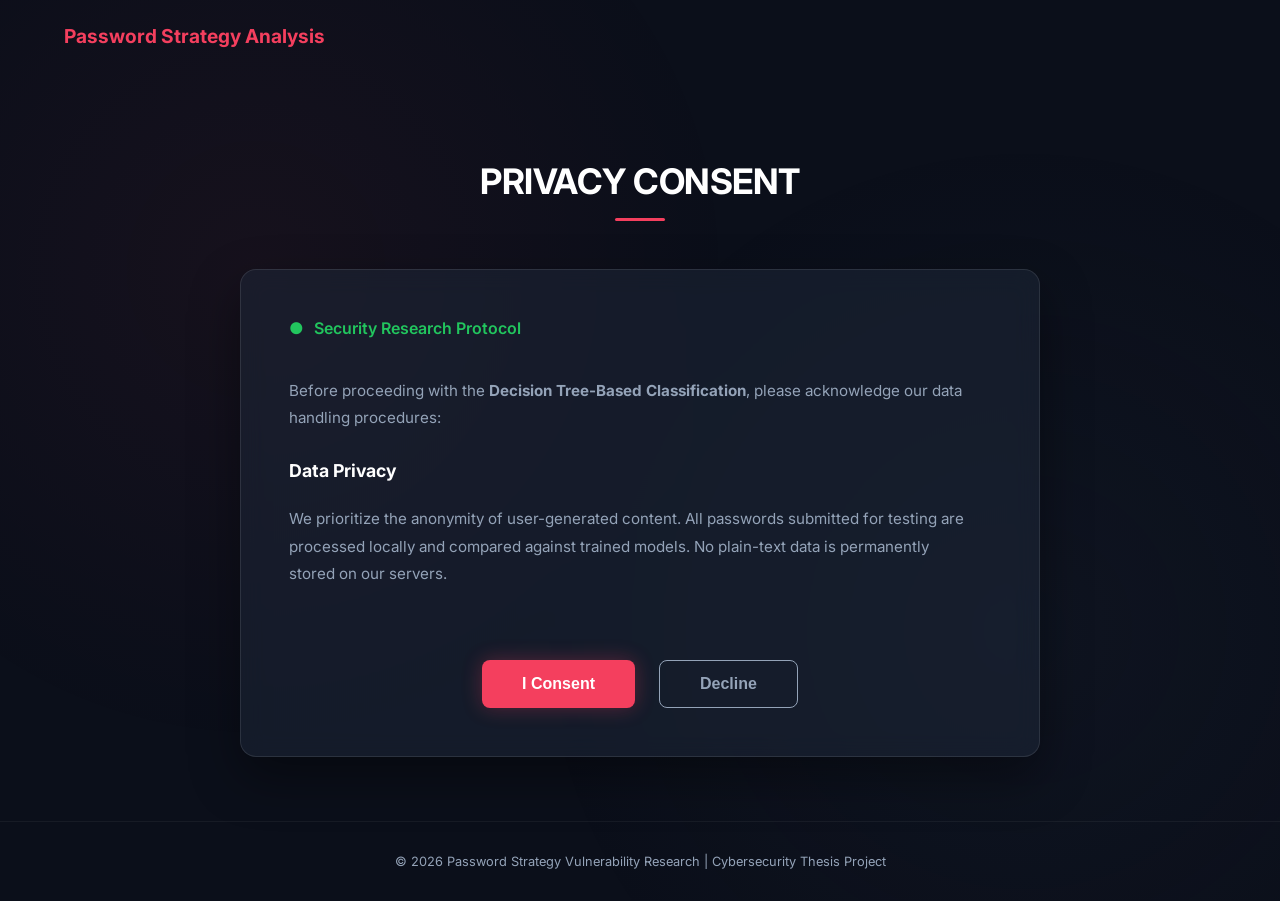
==== PrivacyConsent.html @ 8aad5562 "Added Privacy Consent Page" ====
<!DOCTYPE html>
<html lang="en">
<head>
    <meta charset="UTF-8">
    <meta name="viewport" content="width=device-width, initial-scale=1.0">
    <title>Privacy Consent | Password Strategy Analysis</title>
    <link href="https://fonts.googleapis.com/css2?family=Inter:wght@300;400;600;700&display=swap" rel="stylesheet">
    <style>
        :root {
            --bg-dark: #0b0f1a; /* Matching the deep dark blue in your images */
            --bg-card: rgba(30, 41, 59, 0.5);
            --accent-pink: #f43f5e;
            --text-main: #ffffff;
            --text-muted: #94a3b8;
            --border-glow: rgba(244, 63, 94, 0.3);
            --green-glow: rgba(34, 197, 94, 0.2);
        }

        body {
            font-family: 'Inter', sans-serif;
            background-color: var(--bg-dark);
            color: var(--text-main);
            margin: 0;
            display: flex;
            flex-direction: column;
            min-height: 100vh;
            overflow-x: hidden;
        }

        /* Subtle Gradient Background to match Image 2 */
        body::before {
            content: "";
            position: fixed;
            top: 0; left: 0; width: 100%; height: 100%;
            background: radial-gradient(circle at 20% 30%, rgba(244, 63, 94, 0.05) 0%, transparent 40%),
                        radial-gradient(circle at 80% 70%, rgba(30, 41, 59, 0.2) 0%, transparent 40%);
            z-index: -1;
        }

        nav {
            padding: 1.5rem 5%;
            display: flex;
            justify-content: space-between;
            align-items: center;
        }

        .logo {
            color: var(--accent-pink);
            font-weight: 700;
            font-size: 1.2rem;
            text-transform: capitalize;
        }

        .container {
            max-width: 800px;
            margin: 2rem auto;
            padding: 2rem;
            text-align: center;
        }

        h1 {
            font-size: 2.2rem;
            margin-bottom: 1rem;
            letter-spacing: -0.5px;
        }

        .accent-line {
            width: 50px;
            height: 3px;
            background: var(--accent-pink);
            margin: 0 auto 3rem auto;
            border-radius: 10px;
        }

        /* The Card Styling */
        .consent-card {
            background: var(--bg-card);
            border: 1px solid rgba(255, 255, 255, 0.1);
            backdrop-filter: blur(12px);
            padding: 3rem;
            border-radius: 16px;
            text-align: left;
            box-shadow: 0 20px 50px rgba(0,0,0,0.4);
        }

        .consent-header {
            color: #22c55e; /* Green matching the input box border in Image 1 */
            font-weight: 600;
            margin-bottom: 1.5rem;
            display: flex;
            align-items: center;
            gap: 10px;
        }

        .scroll-content {
            height: 250px;
            overflow-y: auto;
            padding-right: 1.5rem;
            color: var(--text-muted);
            font-size: 0.95rem;
            line-height: 1.8;
        }

        .scroll-content::-webkit-scrollbar { width: 4px; }
        .scroll-content::-webkit-scrollbar-thumb { background: var(--accent-pink); border-radius: 10px; }

        h3 { color: var(--text-main); margin-top: 1.5rem; }

        .button-group {
            margin-top: 3rem;
            display: flex;
            gap: 1.5rem;
            justify-content: center;
        }

        .btn {
            padding: 0.9rem 2.5rem;
            border-radius: 8px;
            font-weight: 600;
            cursor: pointer;
            transition: 0.3s;
            border: none;
            font-size: 1rem;
        }

        .btn-accept {
            background: var(--accent-pink);
            color: white;
            box-shadow: 0 0 20px var(--border-glow);
        }

        .btn-accept:hover {
            transform: scale(1.05);
            background: #fb7185;
        }

        .btn-decline {
            background: transparent;
            color: var(--text-muted);
            border: 1px solid var(--text-muted);
        }

        .btn-decline:hover {
            color: white;
            border-color: white;
        }

        footer {
            margin-top: auto;
            padding: 2rem;
            text-align: center;
            font-size: 0.8rem;
            color: var(--text-muted);
            border-top: 1px solid rgba(255, 255, 255, 0.05);
        }
    </style>
</head>
<body>

    <nav>
        <div class="logo">Password Strategy Analysis</div>
    </nav>

    <div class="container">
        <h1>PRIVACY CONSENT</h1>
        <div class="accent-line"></div>

        <div class="consent-card">
            <div class="consent-header">
                <span>●</span> Security Research Protocol
            </div>

            <div class="scroll-content">
                <p>Before proceeding with the <strong>Decision Tree-Based Classification</strong>, please acknowledge our data handling procedures:</p>
                
                <h3>Data Privacy</h3>
                <p>We prioritize the anonymity of user-generated content. All passwords submitted for testing are processed locally and compared against trained models. No plain-text data is permanently stored on our servers.</p>

                <h3>Research Integrity</h3>
                <p>This system is part of a 2026 Cybersecurity Thesis Project. By clicking accept, you contribute to the validation of our supervised machine learning model designed to identify common attack vectors.</p>

                <h3>Liability</h3>
                <p>The "Crack Tester" provides vulnerability estimations based on pattern recognition. It should be used as a guideline, not an absolute guarantee of cryptographic strength.</p>
            </div>

            <div class="button-group">
                <button class="btn btn-accept" onclick="handleConsent(true)">I Consent</button>
                <button class="btn btn-decline" onclick="handleConsent(false)">Decline</button>
            </div>
        </div>
    </div>

    <footer>
        © 2026 Password Strategy Vulnerability Research | Cybersecurity Thesis Project
    </footer>

    <script>
        function handleConsent(accepted) {
            if(accepted) {
                console.log("Consent Granted.");
                // Redirect to your next page, e.g., location.href = 'tester.html';
                window.location.href = 'crack-tester.html';
            } else {
                alert("Access to the analysis tool requires privacy consent.");
            }
        }
    </script>
</body>
</html>
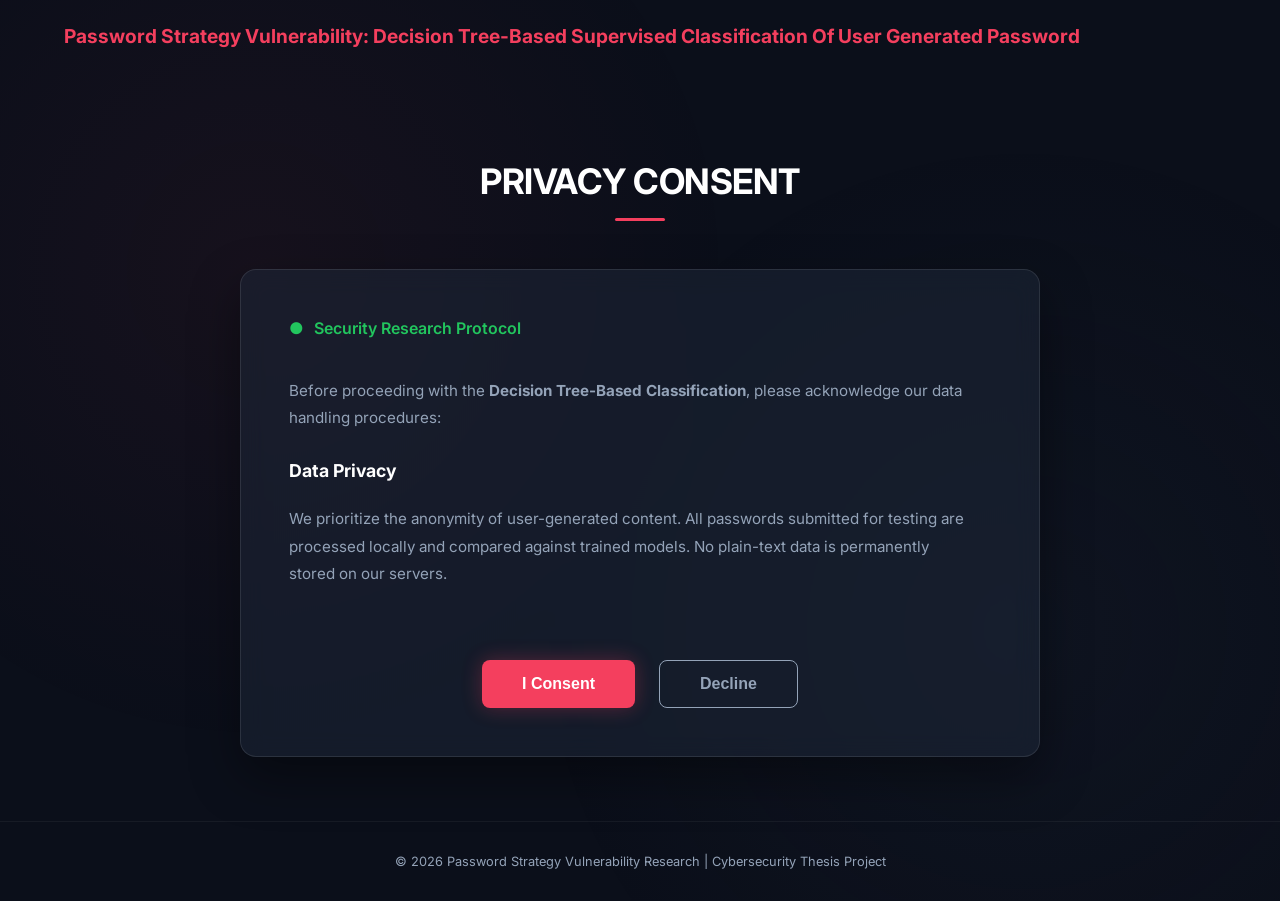
==== commit c0501d24: "Added recommendation/suggestions feature in crack-tester and in script js" ====
--- a/PrivacyConsent.html
+++ b/PrivacyConsent.html
@@ -158,7 +158,8 @@
 <body>
 
     <nav>
-        <div class="logo">Password Strategy Analysis</div>
+        <div class="logo">Password Strategy Vulnerability: Decision Tree-Based 
+            Supervised Classification of User Generated Password</div>
     </nav>
 
     <div class="container">
